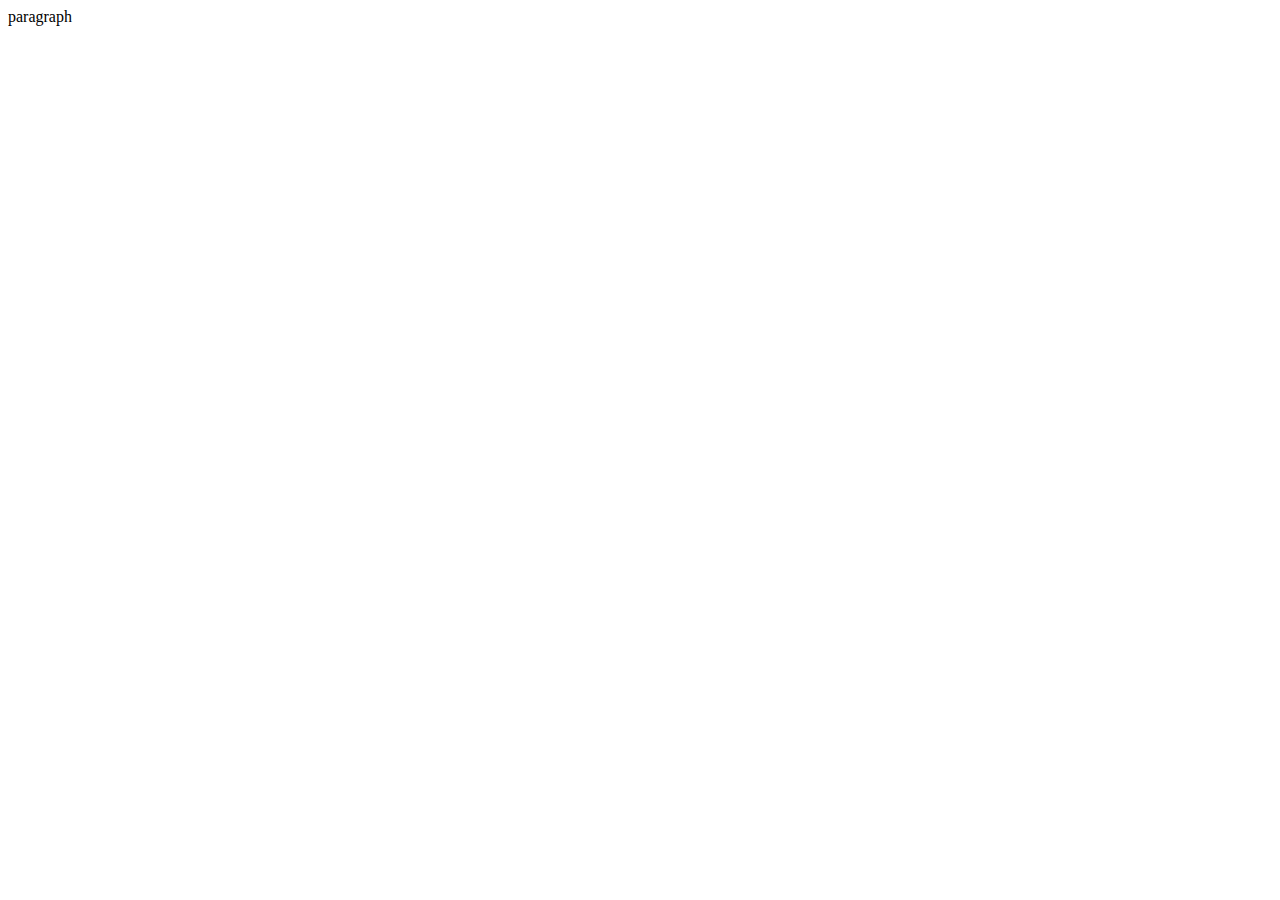
==== index.html @ 89c55ab0 "adding paragraph" ====
<!DOCTYPE html>
<html lang="en">
<head>
    <meta charset="UTF-8">
    <meta name="viewport" content="width=device-width, initial-scale=1.0">
    <title>Document</title>
</head>
<body>
    <div class="paragraph">paragraph</div>
</body>
</html>
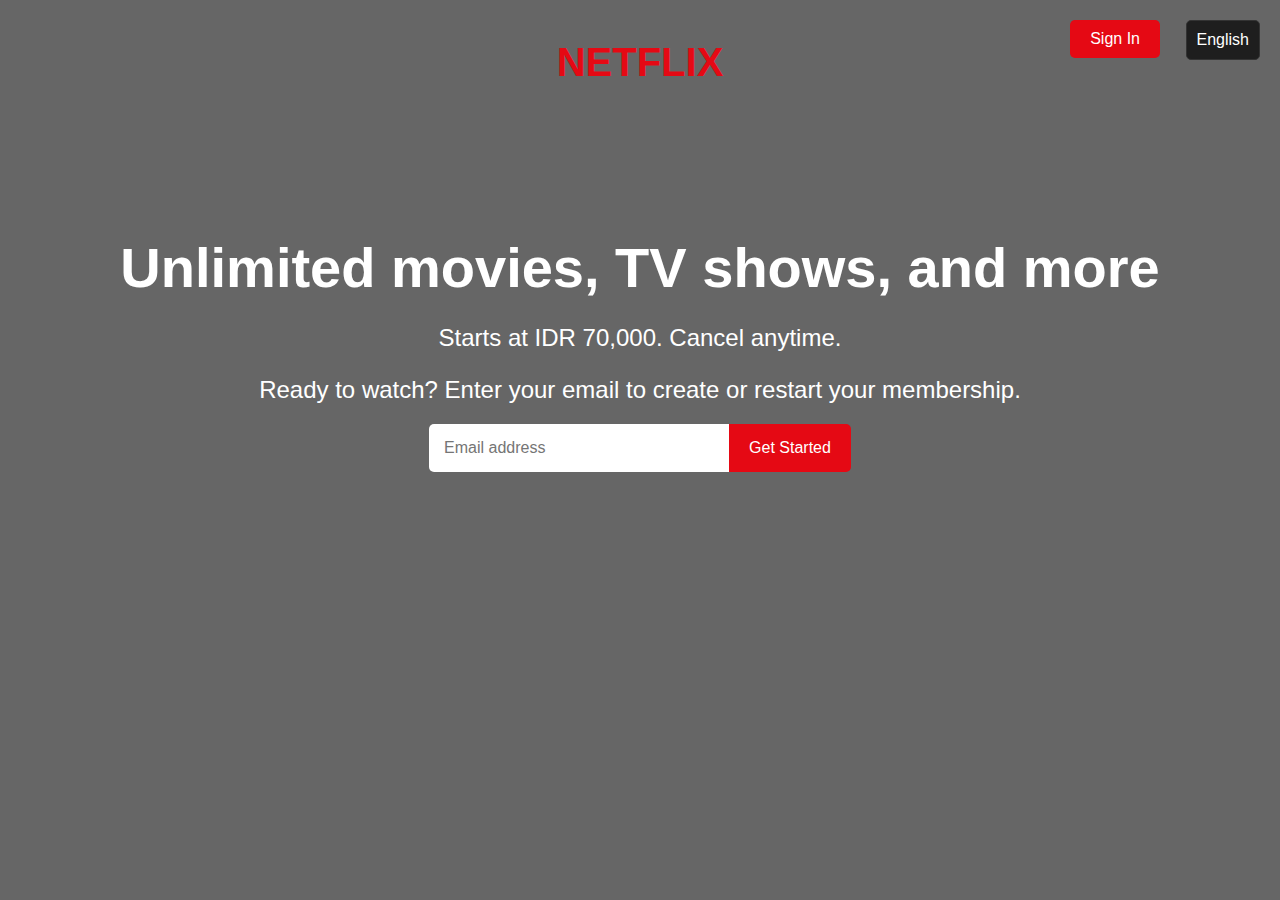
==== commit 018d4905: "editing the home page" ====
--- a/index.html
+++ b/index.html
@@ -1,11 +1,25 @@
-<!DOCTYPE html>
-<html lang="en">
+<html>
 <head>
-    <meta charset="UTF-8">
-    <meta name="viewport" content="width=device-width, initial-scale=1.0">
-    <title>Document</title>
+    <title>Netflix</title>
+    <link rel="stylesheet" href="style.css">
 </head>
 <body>
-    <div class="paragraph">paragraph</div>
+    <div class="overlay"></div>
+    <div class="container">
+        <div class="logo">NETFLIX</div>
+        <div class="language-select">
+            <i class="fas fa-globe"></i> English
+        </div>
+        <button class="sign-in-btn">Sign In</button>
+        <div class="main-content">
+            <h1>Unlimited movies, TV shows, and more</h1>
+            <p>Starts at IDR 70,000. Cancel anytime.</p>
+            <p>Ready to watch? Enter your email to create or restart your membership.</p>
+            <div class="email-form">
+                <input type="email" placeholder="Email address">
+                <button>Get Started <i class="fas fa-chevron-right"></i></button>
+            </div>
+        </div>
+    </div>
 </body>
 </html>--- a/style.css
+++ b/style.css
@@ -0,0 +1,87 @@
+
+body, html {
+    margin: 0;
+    padding: 0;
+    width: 100%;
+    height: 100%;
+    font-family: Arial, sans-serif;
+    color: white;
+    background: url('https://e0.pxfuel.com/wallpapers/442/396/desktop-wallpaper-film-posters-collage-movies-resolution.jpg') no-repeat center center fixed;
+    background-size: cover;
+}
+.overlay {
+    background: rgba(0, 0, 0, 0.6);
+    position: absolute;
+    top: 0;
+    left: 0;
+    width: 100%;
+    height: 100%;
+}
+.container {
+    position: relative;
+    z-index: 2;
+    text-align: center;
+    padding: 20px;
+}
+.logo {
+    font-size: 2.5em;
+    font-weight: bold;
+    color: #e50914;
+    margin-top: 20px;
+}
+.language-select {
+    position: absolute;
+    top: 20px;
+    right: 20px;
+    background: rgba(0, 0, 0, 0.7);
+    border: 1px solid #333;
+    padding: 10px;
+    border-radius: 5px;
+    cursor: pointer;
+}
+.sign-in-btn {
+    position: absolute;
+    top: 20px;
+    right: 120px;
+    background: #e50914;
+    border: none;
+    padding: 10px 20px;
+    color: white;
+    font-size: 1em;
+    border-radius: 5px;
+    cursor: pointer;
+}
+.main-content {
+    margin-top: 150px;
+}
+.main-content h1 {
+    font-size: 3.5em;
+    font-weight: bold;
+    margin-bottom: 20px;
+}
+.main-content p {
+    font-size: 1.5em;
+    margin-bottom: 20px;
+}
+.email-form {
+    display: flex;
+    justify-content: center;
+    align-items: center;
+    margin-top: 20px;
+}
+.email-form input[type="email"] {
+    padding: 15px;
+    font-size: 1em;
+    border: none;
+    border-radius: 5px 0 0 5px;
+    width: 300px;
+}
+.email-form button {
+    padding: 15px 20px;
+    font-size: 1em;
+    border: none;
+    border-radius: 0 5px 5px 0;
+    background: #e50914;
+    color: white;
+    cursor: pointer;
+}
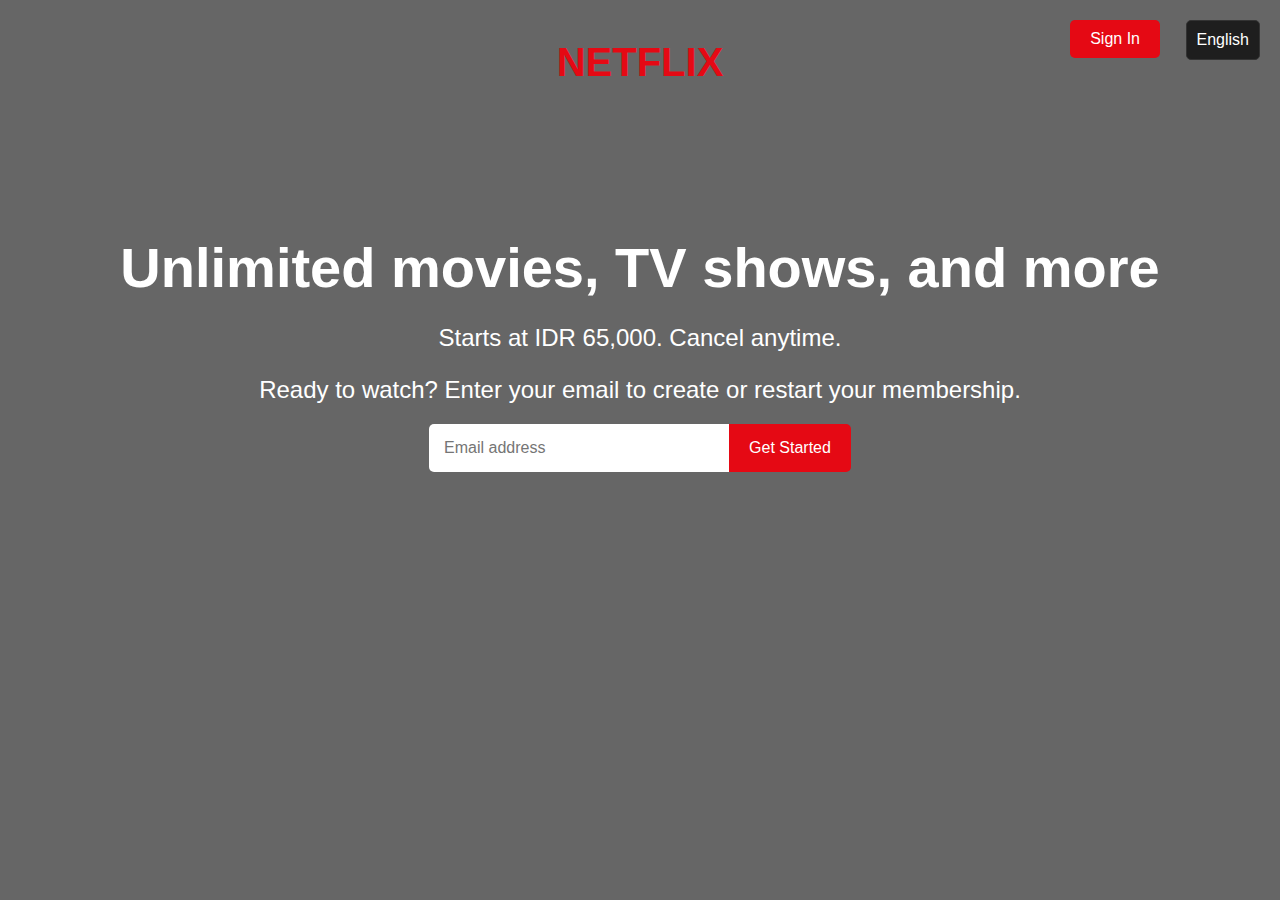
==== commit cf96f70b: "adding price" ====
--- a/index.html
+++ b/index.html
@@ -13,7 +13,7 @@
         <button class="sign-in-btn">Sign In</button>
         <div class="main-content">
             <h1>Unlimited movies, TV shows, and more</h1>
-            <p>Starts at IDR 70,000. Cancel anytime.</p>
+            <p>Starts at IDR 65,000. Cancel anytime. </p>
             <p>Ready to watch? Enter your email to create or restart your membership.</p>
             <div class="email-form">
                 <input type="email" placeholder="Email address">
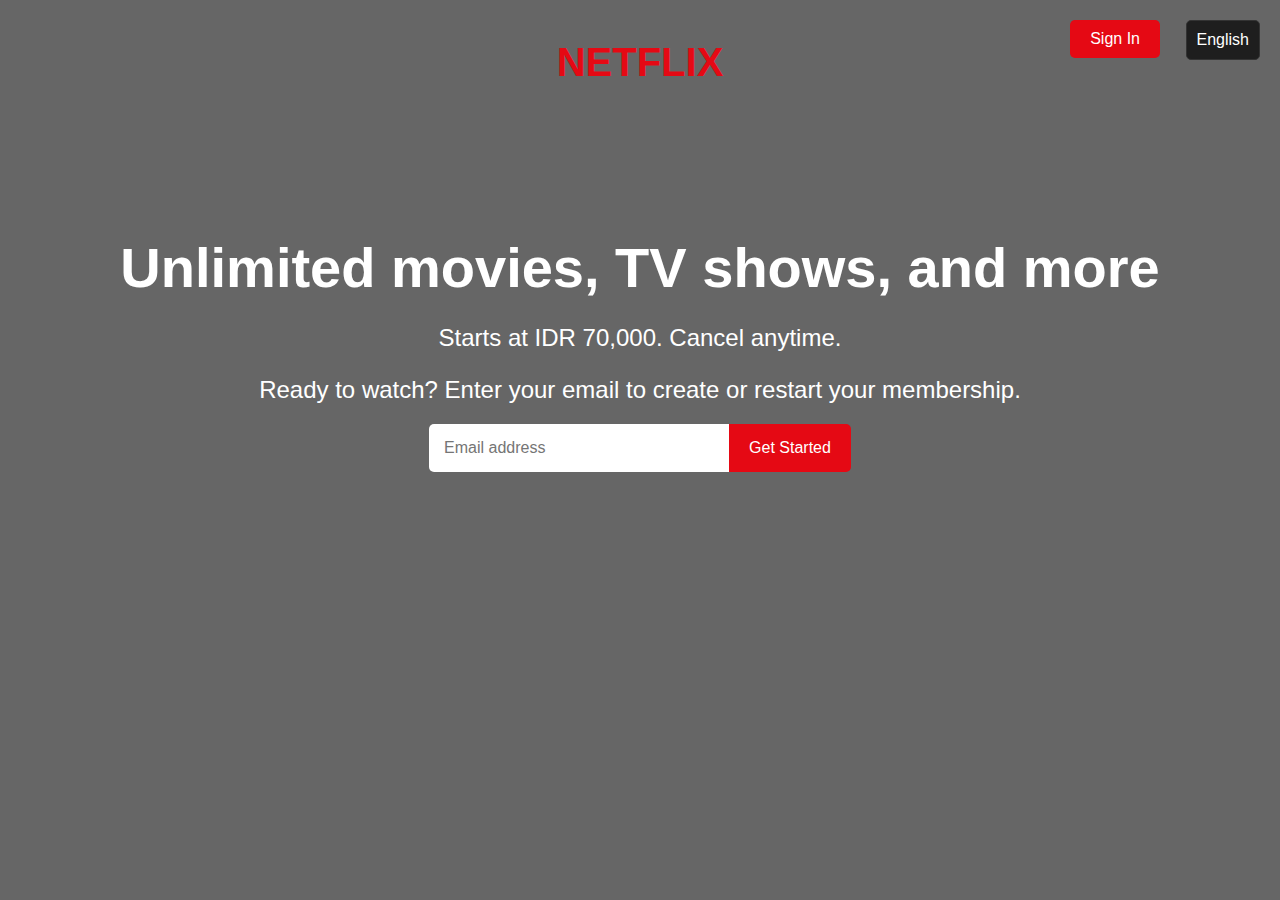
==== commit e72e9e9d: "add the sign in pages" ====
--- a/index.html
+++ b/index.html
@@ -2,24 +2,40 @@
 <head>
     <title>Netflix</title>
     <link rel="stylesheet" href="style.css">
+    <script>
+        function signIn() {
+            window.location.href = 'signin.html';
+        }
+
+        function getStarted() {
+            var email = document.querySelector("input[type='email']").value;
+            if (email) {
+                alert("Email entered: " + email);
+            } else {
+                alert("Please enter your email.");
+            }
+        }
+    </script>
 </head>
 <body>
     <div class="overlay"></div>
+
     <div class="container">
         <div class="logo">NETFLIX</div>
         <div class="language-select">
             <i class="fas fa-globe"></i> English
         </div>
-        <button class="sign-in-btn">Sign In</button>
+        <button class="sign-in-btn" onclick="signIn()">Sign In</button>
         <div class="main-content">
             <h1>Unlimited movies, TV shows, and more</h1>
-            <p>Starts at IDR 65,000. Cancel anytime. </p>
+            <p>Starts at IDR 70,000. Cancel anytime.</p>
             <p>Ready to watch? Enter your email to create or restart your membership.</p>
             <div class="email-form">
                 <input type="email" placeholder="Email address">
-                <button>Get Started <i class="fas fa-chevron-right"></i></button>
+                <button onclick="getStarted()">Get Started <i class="fas fa-chevron-right"></i></button>
             </div>
         </div>
     </div>
 </body>
-</html>+</html>
+
--- a/style.css
+++ b/style.css
@@ -6,7 +6,7 @@
     height: 100%;
     font-family: Arial, sans-serif;
     color: white;
-    background: url('https://e0.pxfuel.com/wallpapers/442/396/desktop-wallpaper-film-posters-collage-movies-resolution.jpg') no-repeat center center fixed;
+    background: url('https://www.okynemedialab.com/wp-content/uploads/2019/11/netflix-background-1024x576.jpg') no-repeat center center fixed;
     background-size: cover;
 }
 .overlay {
